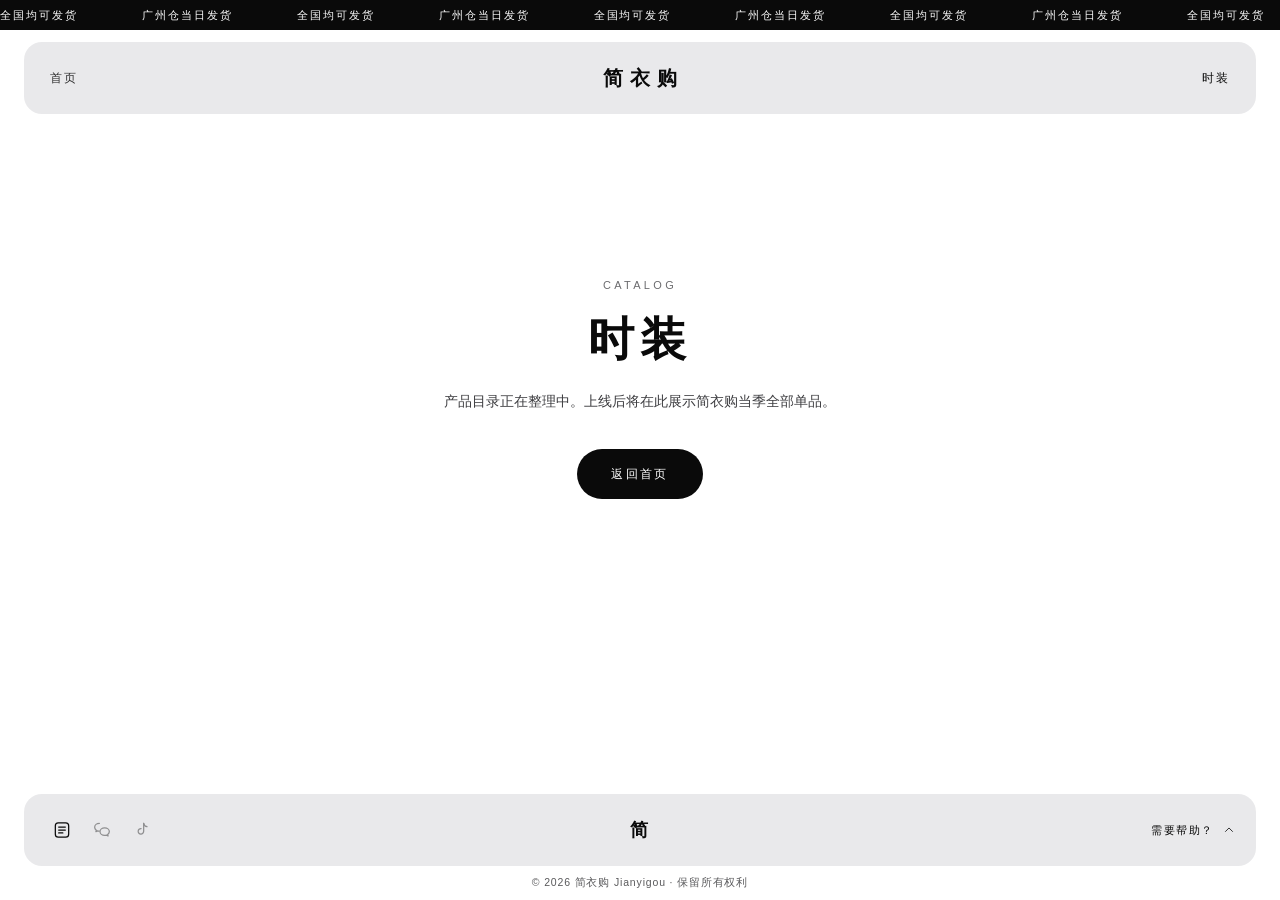
==== catalog.html @ 8a47015b "Add files via upload" ====
﻿<!DOCTYPE html>
<html lang="zh-CN">
  <head>
    <meta charset="utf-8" />
    <meta name="viewport" content="width=device-width, initial-scale=1" />
    <title>时装｜简衣购 Jianyigou</title>
    <meta name="description" content="简衣购时装产品目录。" />
    <meta name="theme-color" content="#0a0a0a" />
    <link rel="icon" href="favicon.svg" type="image/svg+xml" />
    <link rel="stylesheet" href="assets/site.css?v=2" />
  </head>

  <body>
    <a class="skip" href="#main">跳到主要内容</a>

    <div class="ticker" aria-label="站点公告">
      <div class="ticker__track">
        <div class="ticker__group">
          <span>全国均可发货</span>
          <span>广州仓当日发货</span>
          <span>全国均可发货</span>
          <span>广州仓当日发货</span>
          <span>全国均可发货</span>
          <span>广州仓当日发货</span>
        </div>
        <div class="ticker__group" aria-hidden="true">
          <span>全国均可发货</span>
          <span>广州仓当日发货</span>
          <span>全国均可发货</span>
          <span>广州仓当日发货</span>
          <span>全国均可发货</span>
          <span>广州仓当日发货</span>
        </div>
      </div>
    </div>

    <header class="site-header">
      <nav class="nav nav--left" aria-label="主导航">
        <a href="index.html">首页</a>
      </nav>

      <a class="brand" href="index.html" aria-label="简衣购 首页">简衣购</a>

      <nav class="nav nav--right" aria-label="产品导航">
        <a href="catalog.html" aria-current="page">时装</a>
      </nav>
    </header>

    <main id="main" class="page">
      <div>
        <p class="page__eyebrow">CATALOG</p>
        <h1 class="page__title">时装</h1>
        <p class="page__text">
          产品目录正在整理中。上线后将在此展示简衣购当季全部单品。
        </p>
        <a class="page__back" href="index.html">返回首页</a>
      </div>
    </main>

    <footer class="site-footer">
      <div class="footer__bar">
        <div class="socials">
          <a
            class="social"
            href="https://www.xiaohongshu.com/user/profile/5fe19eaa00000000010099af?xsec_token=ABdmPqna0uQbcp-EY29szAEwPRD31u1XGaWKKejBbGXHE%3D&amp;xsec_source=pc_search"
            target="_blank"
            rel="noopener noreferrer"
            aria-label="简衣购 小红书主页"
            title="小红书"
          >
            <svg viewBox="0 0 24 24" fill="none" stroke="currentColor" stroke-width="1.5" stroke-linecap="round" stroke-linejoin="round" aria-hidden="true">
              <rect x="4" y="3.5" width="16" height="17" rx="3.5" />
              <path d="M8 8.5h8M8 12h8M8 15.5h5" />
            </svg>
          </a>

          <span class="social social--off" role="img" aria-label="微信：即将开通" title="微信：即将开通">
            <svg viewBox="0 0 24 24" fill="none" stroke="currentColor" stroke-width="1.5" stroke-linecap="round" stroke-linejoin="round" aria-hidden="true">
              <path d="M8.8 4.2C5.7 4.2 3.2 6.2 3.2 8.7c0 1.4.8 2.7 2 3.5l-.5 1.8 2-1c.6.2 1.3.3 2 .3" />
              <path d="M15.2 9.4c3.1 0 5.6 2 5.6 4.5 0 1.4-.8 2.7-2 3.5l.5 1.8-2-1c-.6.2-1.3.3-2.1.3-3.1 0-5.6-2-5.6-4.6s2.5-4.5 5.6-4.5z" />
            </svg>
          </span>

          <span class="social social--off" role="img" aria-label="抖音：即将开通" title="抖音：即将开通">
            <svg viewBox="0 0 24 24" fill="none" stroke="currentColor" stroke-width="1.5" stroke-linecap="round" stroke-linejoin="round" aria-hidden="true">
              <path d="M14 4v9.6a3.3 3.3 0 1 1-3.1-3.3" />
              <path d="M14 4c.4 2.2 1.9 3.7 4 4" />
            </svg>
          </span>
        </div>

        <a class="monogram" href="index.html" aria-label="简衣购 首页">简</a>

        <details class="help">
          <summary>
            需要帮助？
            <svg class="help__chevron" viewBox="0 0 24 24" fill="none" stroke="currentColor" stroke-width="1.4" stroke-linecap="round" stroke-linejoin="round" aria-hidden="true">
              <path d="M6 14.5 12 8.5l6 6" />
            </svg>
          </summary>
          <div class="help__panel">
            <a
              class="help__row"
              href="https://www.xiaohongshu.com/user/profile/5fe19eaa00000000010099af?xsec_token=ABdmPqna0uQbcp-EY29szAEwPRD31u1XGaWKKejBbGXHE%3D&amp;xsec_source=pc_search"
              target="_blank"
              rel="noopener noreferrer"
            >
              小红书
              <em>查看主页</em>
            </a>
            <div class="help__row">微信 <em>即将开通</em></div>
            <div class="help__row">抖音 <em>即将开通</em></div>
            <div class="help__row">发货 <em>广州仓当日发货</em></div>
          </div>
        </details>
      </div>
    </footer>

    <p class="copyright">© 2026 简衣购 Jianyigou · 保留所有权利</p>
      <script src="assets/site.js" defer></script>
    <script src="assets/cursor.js" defer></script>
  </body>
</html>
---- assets/site.css ----
/* ============================================================
   简衣购 Jianyigou — 站点样式
   结构参考：shopavenor.com（公告跑马灯 / 悬浮胶囊导航 /
   满屏 Hero / 悬浮胶囊页脚）
   ============================================================ */

:root {
  --ink: #0a0a0a;
  --paper: #ffffff;
  --pill: #e9e9eb;
  --muted: #6b6b6e;

  --bar-h: 30px;
  --header-top: 42px;
  --header-h: 72px;
  --footer-h: 72px;
  --gutter: 24px;
  --radius: 18px;

  --font: "Helvetica Neue", Helvetica, Arial, "PingFang SC",
    "HarmonyOS Sans SC", "Microsoft YaHei", "Hiragino Sans GB", sans-serif;
}

* {
  box-sizing: border-box;
}

html,
body {
  margin: 0;
  padding: 0;
}

body {
  background: var(--paper);
  color: var(--ink);
  font-family: var(--font);
  -webkit-font-smoothing: antialiased;
  text-rendering: optimizeLegibility;
}

a {
  color: inherit;
}

img {
  max-width: 100%;
}

.sr-only {
  position: absolute;
  width: 1px;
  height: 1px;
  margin: -1px;
  padding: 0;
  overflow: hidden;
  clip: rect(0 0 0 0);
  white-space: nowrap;
  border: 0;
}

.skip {
  position: fixed;
  top: 8px;
  left: 8px;
  z-index: 200;
  padding: 10px 16px;
  border-radius: 999px;
  background: var(--ink);
  color: #fff;
  font-size: 12px;
  text-decoration: none;
  transform: translateY(-200%);
  transition: transform 0.2s ease;
}

.skip:focus-visible {
  transform: translateY(0);
}

:focus-visible {
  outline: 2px solid #0a0a0a;
  outline-offset: 3px;
}

/* ---------- 1. 公告跑马灯 ---------- */

.ticker {
  position: fixed;
  inset: 0 0 auto 0;
  height: var(--bar-h);
  z-index: 60;
  display: flex;
  align-items: center;
  overflow: hidden;
  background: var(--ink);
  color: #fff;
}

.ticker__track {
  display: flex;
  flex: 0 0 auto;
  white-space: nowrap;
  animation: ticker-scroll 38s linear infinite;
  will-change: transform;
}

.ticker:hover .ticker__track {
  animation-play-state: paused;
}

.ticker__group {
  display: flex;
  align-items: center;
  gap: 64px;
  padding-right: 64px;
}

.ticker__group span {
  font-size: 11px;
  line-height: 1;
  letter-spacing: 0.18em;
}

.ticker__group span + span::before {
  content: "";
}

@keyframes ticker-scroll {
  from {
    transform: translateX(0);
  }
  to {
    transform: translateX(-50%);
  }
}

/* ---------- 2. 悬浮胶囊导航 ---------- */

.site-header {
  position: fixed;
  top: var(--header-top);
  left: var(--gutter);
  right: var(--gutter);
  height: var(--header-h);
  z-index: 50;
  display: grid;
  grid-template-columns: 1fr auto 1fr;
  align-items: center;
  padding: 0 26px;
  background: var(--pill);
  border-radius: var(--radius);
}

.nav {
  display: flex;
  align-items: center;
  gap: 28px;
}

.nav a {
  padding: 6px 0;
  font-size: 12px;
  line-height: 1;
  letter-spacing: 0.16em;
  text-decoration: none;
  color: var(--ink);
  opacity: 0.82;
  transition: opacity 0.2s ease;
}

.nav a:hover,
.nav a[aria-current="page"] {
  opacity: 1;
}

.nav--right {
  justify-content: flex-end;
}

.brand {
  justify-self: center;
  padding-left: 0.34em;
  font-size: 20px;
  font-weight: 700;
  letter-spacing: 0.34em;
  text-decoration: none;
  color: var(--ink);
  white-space: nowrap;
}

/* ---------- 3. 满屏 Hero ---------- */

.hero {
  position: relative;
  margin-top: calc(var(--bar-h) + 12px + var(--header-h));
  height: calc(100dvh - var(--bar-h) - 12px - var(--header-h));
  min-height: 520px;
  overflow: hidden;
  background: #2a2320;
}

.hero__media,
.hero__media img {
  display: block;
  width: 100%;
  height: 100%;
}

.hero__media img {
  object-fit: cover;
  object-position: 50% 100%;
}

.hero__inner {
  position: absolute;
  inset: 0;
  display: grid;
  place-items: center;
  padding-bottom: calc(var(--footer-h) + 52px);
}

.hero__cta {
  display: inline-flex;
  align-items: center;
  justify-content: center;
  height: 62px;
  padding: 0 46px;
  border-radius: 999px;
  background: #fff;
  color: var(--ink);
  font-size: 13px;
  font-weight: 600;
  letter-spacing: 0.2em;
  text-decoration: none;
  box-shadow: 0 12px 34px rgba(0, 0, 0, 0.14);
  transition: background 0.28s ease, color 0.28s ease, transform 0.28s ease;
}

.hero__cta:hover {
  background: var(--ink);
  color: #fff;
  transform: translateY(-2px);
}

/* ---------- 4. 悬浮胶囊页脚 ---------- */

.site-footer {
  position: fixed;
  left: var(--gutter);
  right: var(--gutter);
  bottom: 34px;
  z-index: 45;
}

.footer__bar {
  position: relative;
  display: grid;
  grid-template-columns: 1fr auto 1fr;
  align-items: center;
  height: var(--footer-h);
  padding: 0 20px;
  background: var(--pill);
  border-radius: var(--radius);
}

.socials {
  display: flex;
  align-items: center;
  gap: 4px;
}

.social {
  display: grid;
  place-items: center;
  width: 36px;
  height: 36px;
  border: 0;
  border-radius: 50%;
  background: none;
  color: var(--ink);
  text-decoration: none;
  cursor: pointer;
  transition: background 0.2s ease, opacity 0.2s ease;
}

.social svg {
  width: 20px;
  height: 20px;
}

.social:hover {
  background: rgba(10, 10, 10, 0.08);
}

.social--off {
  opacity: 0.4;
  cursor: default;
}

.social--off:hover {
  background: none;
}

.monogram {
  justify-self: center;
  font-size: 18px;
  font-weight: 700;
  line-height: 1;
  letter-spacing: 0.06em;
  text-decoration: none;
  color: var(--ink);
}

.help {
  justify-self: end;
  position: relative;
}

.help > summary {
  display: flex;
  align-items: center;
  gap: 8px;
  padding: 8px 0 8px 10px;
  font-size: 11px;
  letter-spacing: 0.14em;
  list-style: none;
  cursor: pointer;
}

.help > summary::-webkit-details-marker {
  display: none;
}

.help__chevron {
  width: 14px;
  height: 14px;
  transition: transform 0.25s ease;
}

.help[open] .help__chevron {
  transform: rotate(180deg);
}

.help__panel {
  position: absolute;
  right: 0;
  bottom: calc(100% + 14px);
  width: 252px;
  padding: 8px;
  background: #fff;
  border-radius: 14px;
  box-shadow: 0 20px 44px rgba(0, 0, 0, 0.16);
}

.help__row {
  display: flex;
  align-items: center;
  justify-content: space-between;
  gap: 12px;
  padding: 11px 12px;
  border-radius: 10px;
  font-size: 12px;
  letter-spacing: 0.04em;
  text-decoration: none;
  color: var(--ink);
}

a.help__row:hover {
  background: #f4f4f5;
}

.help__row em {
  font-style: normal;
  font-size: 11px;
  letter-spacing: 0.06em;
  color: var(--muted);
}

.copyright {
  position: fixed;
  left: 0;
  right: 0;
  bottom: 10px;
  z-index: 44;
  margin: 0;
  text-align: center;
  font-size: 10.5px;
  letter-spacing: 0.08em;
  color: #5a5a5c;
}

/* 版权行压在照片上时转为浅色，保证可读 */
.hero-page .copyright {
  color: rgba(255, 255, 255, 0.9);
  text-shadow: 0 1px 8px rgba(0, 0, 0, 0.5);
}

/* ---------- 目录页（占位） ---------- */

.page {
  margin-top: calc(var(--bar-h) + 12px + var(--header-h));
  min-height: calc(100dvh - var(--bar-h) - 12px - var(--header-h) - 120px);
  display: grid;
  place-items: center;
  padding: 64px 24px 180px;
  text-align: center;
}

.page__eyebrow {
  margin: 0 0 18px;
  font-size: 11px;
  letter-spacing: 0.3em;
  color: var(--muted);
}

.page__title {
  margin: 0 0 16px;
  font-size: clamp(28px, 5vw, 46px);
  font-weight: 700;
  letter-spacing: 0.12em;
}

.page__text {
  margin: 0 auto 34px;
  max-width: 34em;
  font-size: 14px;
  line-height: 2;
  color: #3d3d40;
}

.page__back {
  display: inline-flex;
  align-items: center;
  height: 50px;
  padding: 0 34px;
  border-radius: 999px;
  background: var(--ink);
  color: #fff;
  font-size: 12px;
  letter-spacing: 0.2em;
  text-decoration: none;
  transition: opacity 0.25s ease;
}

.page__back:hover {
  opacity: 0.82;
}

/* ---------- 响应式 ---------- */

@media (max-width: 860px) {
  :root {
    --bar-h: 26px;
    --header-top: 34px;
    --header-h: 58px;
    --footer-h: 58px;
    --gutter: 12px;
    --radius: 14px;
  }

  .ticker__group {
    gap: 44px;
    padding-right: 44px;
  }

  .ticker__group span {
    font-size: 10px;
    letter-spacing: 0.14em;
  }

  .site-header {
    padding: 0 16px;
  }

  .nav {
    gap: 16px;
  }

  .nav a {
    font-size: 11px;
    letter-spacing: 0.1em;
  }

  .brand {
    font-size: 17px;
    letter-spacing: 0.26em;
    padding-left: 0.26em;
  }

  .hero {
    margin-top: calc(var(--bar-h) + 8px + var(--header-h));
    height: calc(100dvh - var(--bar-h) - 8px - var(--header-h));
    min-height: 480px;
  }

  .hero__media img {
    object-position: 60% 50%;
  }

  /* 移动端：按钮下移，避免压住人物面部 */
  .hero__inner {
    align-items: end;
    padding-bottom: calc(var(--footer-h) + 44px);
  }

  .hero__cta {
    height: 52px;
    padding: 0 32px;
    font-size: 12px;
    letter-spacing: 0.16em;
  }

  .site-footer {
    bottom: 26px;
  }

  .footer__bar {
    padding: 0 10px;
  }

  .social {
    width: 32px;
    height: 32px;
  }

  .social svg {
    width: 18px;
    height: 18px;
  }

  .monogram {
    font-size: 16px;
  }

  .help > summary {
    gap: 5px;
    font-size: 10px;
    letter-spacing: 0.08em;
  }

  .help__panel {
    width: 226px;
  }

  .copyright {
    bottom: 7px;
    font-size: 9.5px;
  }

  .page {
    padding-bottom: 150px;
  }
}

@media (max-width: 380px) {
  .nav--left {
    gap: 0;
  }

  .nav a {
    font-size: 10px;
  }
}

@media (prefers-reduced-motion: reduce) {
  .ticker__track {
    animation: none;
  }

  .hero__cta,
  .help__chevron {
    transition: none;
  }
}
/* ---------- 自定义鼠标：箭头 + 惯性残影 ---------- */

.cursor-node {
  position: fixed;
  top: 0;
  left: 0;
  z-index: 999999;
  pointer-events: none;
  opacity: 0;
  will-change: transform;
  contain: layout style;
}

.cursor-node.is-trail {
  z-index: 999998;
}

.cursor-node svg {
  display: block;
  width: 100%;
  height: 100%;
  overflow: visible;
}

/* JS 成功启用后才隐藏系统指针 */
html.js-cursor,
html.js-cursor body,
html.js-cursor a,
html.js-cursor button,
html.js-cursor summary,
html.js-cursor span {
  cursor: none;
}

html.js-cursor input,
html.js-cursor textarea,
html.js-cursor select {
  cursor: auto;
}

@media (hover: none), (pointer: coarse) {
  .cursor-node {
    display: none !important;
  }
}

@media (prefers-reduced-motion: reduce) {
  .cursor-node {
    display: none !important;
  }

  html.js-cursor,
  html.js-cursor body,
  html.js-cursor a,
  html.js-cursor button,
  html.js-cursor summary,
  html.js-cursor span {
    cursor: auto;
  }
}
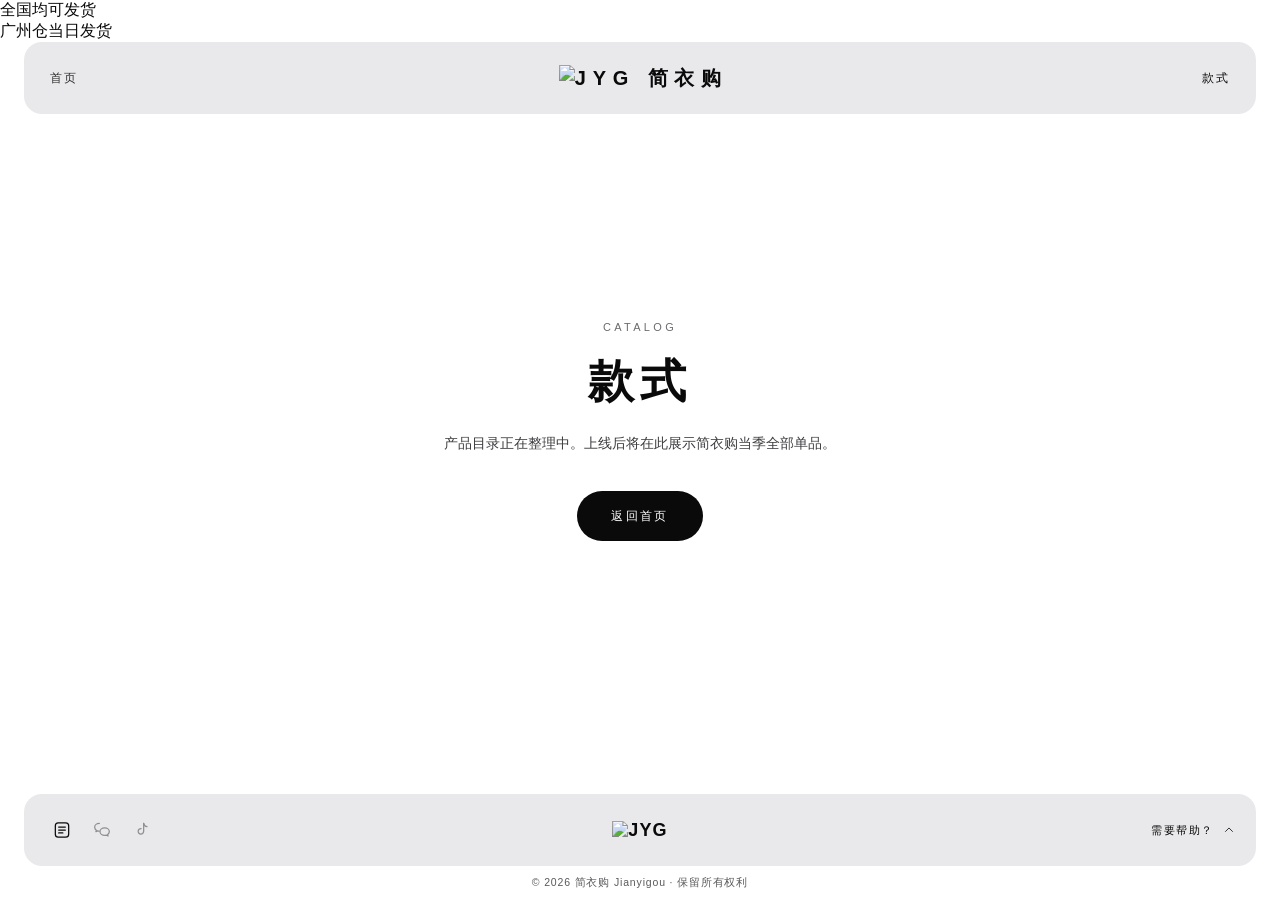
==== commit b2003abc: "Add files via upload" ====
--- a/catalog.html
+++ b/catalog.html
@@ -3,53 +3,39 @@
   <head>
     <meta charset="utf-8" />
     <meta name="viewport" content="width=device-width, initial-scale=1" />
-    <title>时装｜简衣购 Jianyigou</title>
+    <title>款式｜简衣购 Jianyigou</title>
     <meta name="description" content="简衣购时装产品目录。" />
     <meta name="theme-color" content="#0a0a0a" />
-    <link rel="icon" href="favicon.svg" type="image/svg+xml" />
-    <link rel="stylesheet" href="assets/site.css?v=2" />
+    <link rel="icon" href="assets/favicon.png" type="image/png" />
+    <link rel="apple-touch-icon" href="assets/favicon.png" />
+    <link rel="stylesheet" href="assets/site.css?v=3" />
   </head>
 
   <body>
     <a class="skip" href="#main">跳到主要内容</a>
 
-    <div class="ticker" aria-label="站点公告">
-      <div class="ticker__track">
-        <div class="ticker__group">
-          <span>全国均可发货</span>
-          <span>广州仓当日发货</span>
-          <span>全国均可发货</span>
-          <span>广州仓当日发货</span>
-          <span>全国均可发货</span>
-          <span>广州仓当日发货</span>
-        </div>
-        <div class="ticker__group" aria-hidden="true">
-          <span>全国均可发货</span>
-          <span>广州仓当日发货</span>
-          <span>全国均可发货</span>
-          <span>广州仓当日发货</span>
-          <span>全国均可发货</span>
-          <span>广州仓当日发货</span>
-        </div>
-      </div>
+        <!-- 1. 顶部双格公告 -->
+    <div class="notice" role="note" aria-label="站点公告">
+      <div class="notice__cell"><span>全国均可发货</span></div>
+      <div class="notice__cell"><span>广州仓当日发货</span></div>
     </div>
 
-    <header class="site-header">
+<header class="site-header">
       <nav class="nav nav--left" aria-label="主导航">
         <a href="index.html">首页</a>
       </nav>
 
-      <a class="brand" href="index.html" aria-label="简衣购 首页">简衣购</a>
+      <a class="brand" href="index.html" aria-label="简衣购 首页"><img src="assets/logo-header.png" alt="JYG 简衣购" width="305" height="84" decoding="async" /></a>
 
       <nav class="nav nav--right" aria-label="产品导航">
-        <a href="catalog.html" aria-current="page">时装</a>
+        <a href="catalog.html" aria-current="page">款式</a>
       </nav>
     </header>
 
     <main id="main" class="page">
       <div>
         <p class="page__eyebrow">CATALOG</p>
-        <h1 class="page__title">时装</h1>
+        <h1 class="page__title">款式</h1>
         <p class="page__text">
           产品目录正在整理中。上线后将在此展示简衣购当季全部单品。
         </p>
@@ -89,7 +75,7 @@
           </span>
         </div>
 
-        <a class="monogram" href="index.html" aria-label="简衣购 首页">简</a>
+        <a class="monogram" href="index.html" aria-label="简衣购 首页"><img src="assets/logo-jyg.png" alt="JYG" width="117" height="60" decoding="async" /></a>
 
         <details class="help">
           <summary>
@@ -117,10 +103,11 @@
     </footer>
 
     <p class="copyright">© 2026 简衣购 Jianyigou · 保留所有权利</p>
-      <script src="assets/site.js" defer></script>
+      <script src="assets/site.js" defer></script>
     <script src="assets/cursor.js" defer></script>
   </body>
 </html>
 
 
 
+
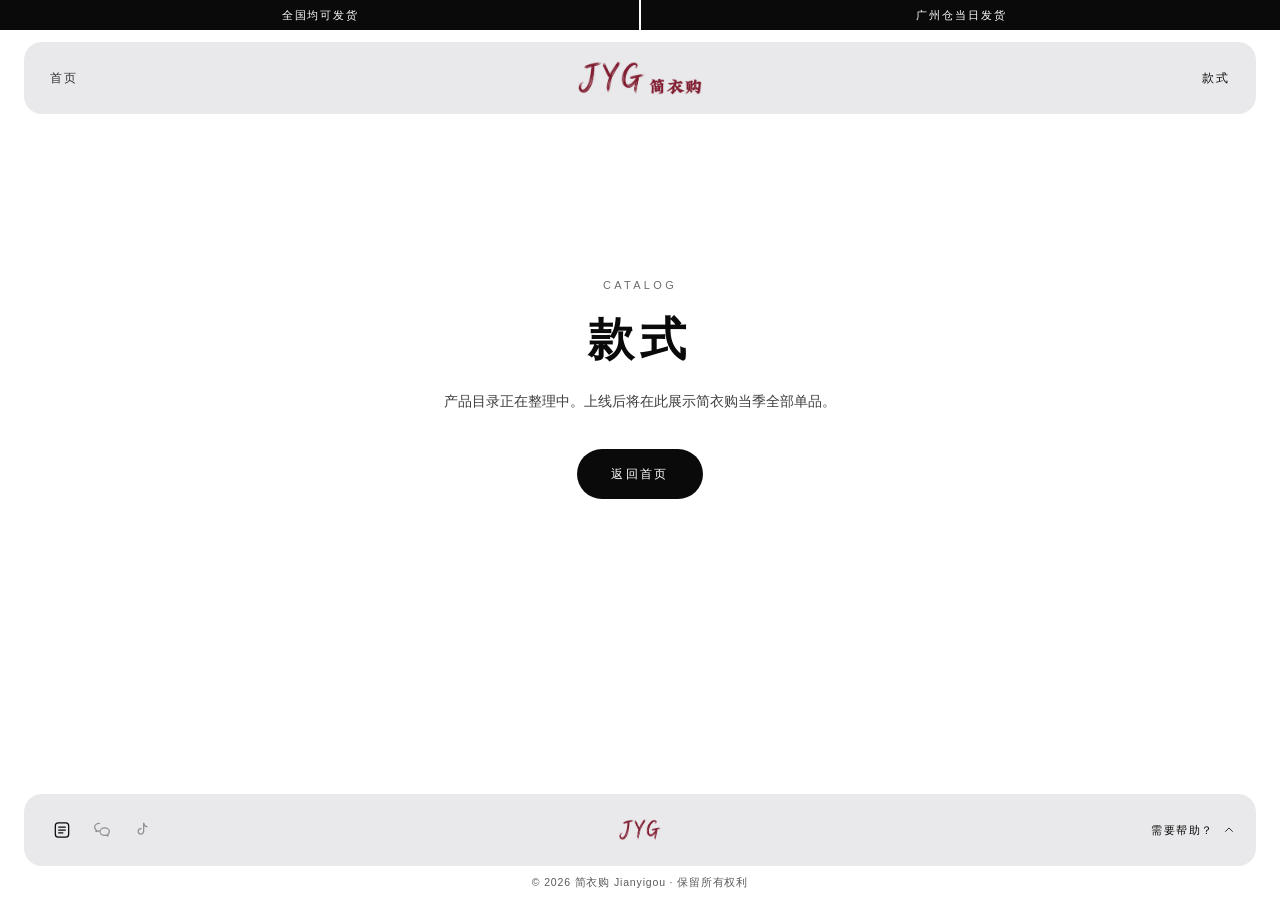
==== commit 019d7ea5: "Add files via upload" ====
--- a/catalog.html
+++ b/catalog.html
@@ -8,7 +8,7 @@
     <meta name="theme-color" content="#0a0a0a" />
     <link rel="icon" href="assets/favicon.png" type="image/png" />
     <link rel="apple-touch-icon" href="assets/favicon.png" />
-    <link rel="stylesheet" href="assets/site.css?v=3" />
+    <link rel="stylesheet" href="assets/site.css?v=4" />
   </head>
 
   <body>
--- a/assets/site.css
+++ b/assets/site.css
@@ -1,635 +1,604 @@
-/* ============================================================
-   简衣购 Jianyigou — 站点样式
-   结构参考：shopavenor.com（公告跑马灯 / 悬浮胶囊导航 /
-   满屏 Hero / 悬浮胶囊页脚）
-   ============================================================ */
-
-:root {
-  --ink: #0a0a0a;
-  --paper: #ffffff;
-  --pill: #e9e9eb;
-  --muted: #6b6b6e;
-
-  --bar-h: 30px;
-  --header-top: 42px;
-  --header-h: 72px;
-  --footer-h: 72px;
-  --gutter: 24px;
-  --radius: 18px;
-
-  --font: "Helvetica Neue", Helvetica, Arial, "PingFang SC",
-    "HarmonyOS Sans SC", "Microsoft YaHei", "Hiragino Sans GB", sans-serif;
-}
-
-* {
-  box-sizing: border-box;
-}
-
-html,
-body {
-  margin: 0;
-  padding: 0;
-}
-
-body {
-  background: var(--paper);
-  color: var(--ink);
-  font-family: var(--font);
-  -webkit-font-smoothing: antialiased;
-  text-rendering: optimizeLegibility;
-}
-
-a {
-  color: inherit;
-}
-
-img {
-  max-width: 100%;
-}
-
-.sr-only {
-  position: absolute;
-  width: 1px;
-  height: 1px;
-  margin: -1px;
-  padding: 0;
-  overflow: hidden;
-  clip: rect(0 0 0 0);
-  white-space: nowrap;
-  border: 0;
-}
-
-.skip {
-  position: fixed;
-  top: 8px;
-  left: 8px;
-  z-index: 200;
-  padding: 10px 16px;
-  border-radius: 999px;
-  background: var(--ink);
-  color: #fff;
-  font-size: 12px;
-  text-decoration: none;
-  transform: translateY(-200%);
-  transition: transform 0.2s ease;
-}
-
-.skip:focus-visible {
-  transform: translateY(0);
-}
-
-:focus-visible {
-  outline: 2px solid #0a0a0a;
-  outline-offset: 3px;
-}
-
-/* ---------- 1. 公告跑马灯 ---------- */
-
-.ticker {
-  position: fixed;
-  inset: 0 0 auto 0;
-  height: var(--bar-h);
-  z-index: 60;
-  display: flex;
-  align-items: center;
-  overflow: hidden;
-  background: var(--ink);
-  color: #fff;
-}
-
-.ticker__track {
-  display: flex;
-  flex: 0 0 auto;
-  white-space: nowrap;
-  animation: ticker-scroll 38s linear infinite;
-  will-change: transform;
-}
-
-.ticker:hover .ticker__track {
-  animation-play-state: paused;
-}
-
-.ticker__group {
-  display: flex;
-  align-items: center;
-  gap: 64px;
-  padding-right: 64px;
-}
-
-.ticker__group span {
-  font-size: 11px;
-  line-height: 1;
-  letter-spacing: 0.18em;
-}
-
-.ticker__group span + span::before {
-  content: "";
-}
-
-@keyframes ticker-scroll {
-  from {
-    transform: translateX(0);
-  }
-  to {
-    transform: translateX(-50%);
-  }
-}
-
-/* ---------- 2. 悬浮胶囊导航 ---------- */
-
-.site-header {
-  position: fixed;
-  top: var(--header-top);
-  left: var(--gutter);
-  right: var(--gutter);
-  height: var(--header-h);
-  z-index: 50;
-  display: grid;
-  grid-template-columns: 1fr auto 1fr;
-  align-items: center;
-  padding: 0 26px;
-  background: var(--pill);
-  border-radius: var(--radius);
-}
-
-.nav {
-  display: flex;
-  align-items: center;
-  gap: 28px;
-}
-
-.nav a {
-  padding: 6px 0;
-  font-size: 12px;
-  line-height: 1;
-  letter-spacing: 0.16em;
-  text-decoration: none;
-  color: var(--ink);
-  opacity: 0.82;
-  transition: opacity 0.2s ease;
-}
-
-.nav a:hover,
-.nav a[aria-current="page"] {
-  opacity: 1;
-}
-
-.nav--right {
-  justify-content: flex-end;
-}
-
-.brand {
-  justify-self: center;
-  padding-left: 0.34em;
-  font-size: 20px;
-  font-weight: 700;
-  letter-spacing: 0.34em;
-  text-decoration: none;
-  color: var(--ink);
-  white-space: nowrap;
-}
-
-/* ---------- 3. 满屏 Hero ---------- */
-
-.hero {
-  position: relative;
-  margin-top: calc(var(--bar-h) + 12px + var(--header-h));
-  height: calc(100dvh - var(--bar-h) - 12px - var(--header-h));
-  min-height: 520px;
-  overflow: hidden;
-  background: #2a2320;
-}
-
-.hero__media,
-.hero__media img {
-  display: block;
-  width: 100%;
-  height: 100%;
-}
-
-.hero__media img {
-  object-fit: cover;
-  object-position: 50% 100%;
-}
-
-.hero__inner {
-  position: absolute;
-  inset: 0;
-  display: grid;
-  place-items: center;
-  padding-bottom: calc(var(--footer-h) + 52px);
-}
-
-.hero__cta {
-  display: inline-flex;
-  align-items: center;
-  justify-content: center;
-  height: 62px;
-  padding: 0 46px;
-  border-radius: 999px;
-  background: #fff;
-  color: var(--ink);
-  font-size: 13px;
-  font-weight: 600;
-  letter-spacing: 0.2em;
-  text-decoration: none;
-  box-shadow: 0 12px 34px rgba(0, 0, 0, 0.14);
-  transition: background 0.28s ease, color 0.28s ease, transform 0.28s ease;
-}
-
-.hero__cta:hover {
-  background: var(--ink);
-  color: #fff;
-  transform: translateY(-2px);
-}
-
-/* ---------- 4. 悬浮胶囊页脚 ---------- */
-
-.site-footer {
-  position: fixed;
-  left: var(--gutter);
-  right: var(--gutter);
-  bottom: 34px;
-  z-index: 45;
-}
-
-.footer__bar {
-  position: relative;
-  display: grid;
-  grid-template-columns: 1fr auto 1fr;
-  align-items: center;
-  height: var(--footer-h);
-  padding: 0 20px;
-  background: var(--pill);
-  border-radius: var(--radius);
-}
-
-.socials {
-  display: flex;
-  align-items: center;
-  gap: 4px;
-}
-
-.social {
-  display: grid;
-  place-items: center;
-  width: 36px;
-  height: 36px;
-  border: 0;
-  border-radius: 50%;
-  background: none;
-  color: var(--ink);
-  text-decoration: none;
-  cursor: pointer;
-  transition: background 0.2s ease, opacity 0.2s ease;
-}
-
-.social svg {
-  width: 20px;
-  height: 20px;
-}
-
-.social:hover {
-  background: rgba(10, 10, 10, 0.08);
-}
-
-.social--off {
-  opacity: 0.4;
-  cursor: default;
-}
-
-.social--off:hover {
-  background: none;
-}
-
-.monogram {
-  justify-self: center;
-  font-size: 18px;
-  font-weight: 700;
-  line-height: 1;
-  letter-spacing: 0.06em;
-  text-decoration: none;
-  color: var(--ink);
-}
-
-.help {
-  justify-self: end;
-  position: relative;
-}
-
-.help > summary {
-  display: flex;
-  align-items: center;
-  gap: 8px;
-  padding: 8px 0 8px 10px;
-  font-size: 11px;
-  letter-spacing: 0.14em;
-  list-style: none;
-  cursor: pointer;
-}
-
-.help > summary::-webkit-details-marker {
-  display: none;
-}
-
-.help__chevron {
-  width: 14px;
-  height: 14px;
-  transition: transform 0.25s ease;
-}
-
-.help[open] .help__chevron {
-  transform: rotate(180deg);
-}
-
-.help__panel {
-  position: absolute;
-  right: 0;
-  bottom: calc(100% + 14px);
-  width: 252px;
-  padding: 8px;
-  background: #fff;
-  border-radius: 14px;
-  box-shadow: 0 20px 44px rgba(0, 0, 0, 0.16);
-}
-
-.help__row {
-  display: flex;
-  align-items: center;
-  justify-content: space-between;
-  gap: 12px;
-  padding: 11px 12px;
-  border-radius: 10px;
-  font-size: 12px;
-  letter-spacing: 0.04em;
-  text-decoration: none;
-  color: var(--ink);
-}
-
-a.help__row:hover {
-  background: #f4f4f5;
-}
-
-.help__row em {
-  font-style: normal;
-  font-size: 11px;
-  letter-spacing: 0.06em;
-  color: var(--muted);
-}
-
-.copyright {
-  position: fixed;
-  left: 0;
-  right: 0;
-  bottom: 10px;
-  z-index: 44;
-  margin: 0;
-  text-align: center;
-  font-size: 10.5px;
-  letter-spacing: 0.08em;
-  color: #5a5a5c;
-}
-
-/* 版权行压在照片上时转为浅色，保证可读 */
-.hero-page .copyright {
-  color: rgba(255, 255, 255, 0.9);
-  text-shadow: 0 1px 8px rgba(0, 0, 0, 0.5);
-}
-
-/* ---------- 目录页（占位） ---------- */
-
-.page {
-  margin-top: calc(var(--bar-h) + 12px + var(--header-h));
-  min-height: calc(100dvh - var(--bar-h) - 12px - var(--header-h) - 120px);
-  display: grid;
-  place-items: center;
-  padding: 64px 24px 180px;
-  text-align: center;
-}
-
-.page__eyebrow {
-  margin: 0 0 18px;
-  font-size: 11px;
-  letter-spacing: 0.3em;
-  color: var(--muted);
-}
-
-.page__title {
-  margin: 0 0 16px;
-  font-size: clamp(28px, 5vw, 46px);
-  font-weight: 700;
-  letter-spacing: 0.12em;
-}
-
-.page__text {
-  margin: 0 auto 34px;
-  max-width: 34em;
-  font-size: 14px;
-  line-height: 2;
-  color: #3d3d40;
-}
-
-.page__back {
-  display: inline-flex;
-  align-items: center;
-  height: 50px;
-  padding: 0 34px;
-  border-radius: 999px;
-  background: var(--ink);
-  color: #fff;
-  font-size: 12px;
-  letter-spacing: 0.2em;
-  text-decoration: none;
-  transition: opacity 0.25s ease;
-}
-
-.page__back:hover {
-  opacity: 0.82;
-}
-
-/* ---------- 响应式 ---------- */
-
-@media (max-width: 860px) {
-  :root {
-    --bar-h: 26px;
-    --header-top: 34px;
-    --header-h: 58px;
-    --footer-h: 58px;
-    --gutter: 12px;
-    --radius: 14px;
-  }
-
-  .ticker__group {
-    gap: 44px;
-    padding-right: 44px;
-  }
-
-  .ticker__group span {
-    font-size: 10px;
-    letter-spacing: 0.14em;
-  }
-
-  .site-header {
-    padding: 0 16px;
-  }
-
-  .nav {
-    gap: 16px;
-  }
-
-  .nav a {
-    font-size: 11px;
-    letter-spacing: 0.1em;
-  }
-
-  .brand {
-    font-size: 17px;
-    letter-spacing: 0.26em;
-    padding-left: 0.26em;
-  }
-
-  .hero {
-    margin-top: calc(var(--bar-h) + 8px + var(--header-h));
-    height: calc(100dvh - var(--bar-h) - 8px - var(--header-h));
-    min-height: 480px;
-  }
-
-  .hero__media img {
-    object-position: 60% 50%;
-  }
-
-  /* 移动端：按钮下移，避免压住人物面部 */
-  .hero__inner {
-    align-items: end;
-    padding-bottom: calc(var(--footer-h) + 44px);
-  }
-
-  .hero__cta {
-    height: 52px;
-    padding: 0 32px;
-    font-size: 12px;
-    letter-spacing: 0.16em;
-  }
-
-  .site-footer {
-    bottom: 26px;
-  }
-
-  .footer__bar {
-    padding: 0 10px;
-  }
-
-  .social {
-    width: 32px;
-    height: 32px;
-  }
-
-  .social svg {
-    width: 18px;
-    height: 18px;
-  }
-
-  .monogram {
-    font-size: 16px;
-  }
-
-  .help > summary {
-    gap: 5px;
-    font-size: 10px;
-    letter-spacing: 0.08em;
-  }
-
-  .help__panel {
-    width: 226px;
-  }
-
-  .copyright {
-    bottom: 7px;
-    font-size: 9.5px;
-  }
-
-  .page {
-    padding-bottom: 150px;
-  }
-}
-
-@media (max-width: 380px) {
-  .nav--left {
-    gap: 0;
-  }
-
-  .nav a {
-    font-size: 10px;
-  }
-}
-
-@media (prefers-reduced-motion: reduce) {
-  .ticker__track {
-    animation: none;
-  }
-
-  .hero__cta,
-  .help__chevron {
-    transition: none;
-  }
-}
-/* ---------- 自定义鼠标：箭头 + 惯性残影 ---------- */
-
-.cursor-node {
-  position: fixed;
-  top: 0;
-  left: 0;
-  z-index: 999999;
-  pointer-events: none;
-  opacity: 0;
-  will-change: transform;
-  contain: layout style;
-}
-
-.cursor-node.is-trail {
-  z-index: 999998;
-}
-
-.cursor-node svg {
-  display: block;
-  width: 100%;
-  height: 100%;
-  overflow: visible;
-}
-
-/* JS 成功启用后才隐藏系统指针 */
-html.js-cursor,
-html.js-cursor body,
-html.js-cursor a,
-html.js-cursor button,
-html.js-cursor summary,
-html.js-cursor span {
-  cursor: none;
-}
-
-html.js-cursor input,
-html.js-cursor textarea,
-html.js-cursor select {
-  cursor: auto;
-}
-
-@media (hover: none), (pointer: coarse) {
-  .cursor-node {
-    display: none !important;
-  }
-}
-
-@media (prefers-reduced-motion: reduce) {
-  .cursor-node {
-    display: none !important;
-  }
-
-  html.js-cursor,
-  html.js-cursor body,
-  html.js-cursor a,
-  html.js-cursor button,
-  html.js-cursor summary,
-  html.js-cursor span {
-    cursor: auto;
-  }
-}
+/* ============================================================
+   简衣购 Jianyigou — 站点样式
+   结构参考：shopavenor.com（公告跑马灯 / 悬浮胶囊导航 /
+   满屏 Hero / 悬浮胶囊页脚）
+   ============================================================ */
+
+:root {
+  --ink: #0a0a0a;
+  --paper: #ffffff;
+  --pill: #e9e9eb;
+  --muted: #6b6b6e;
+
+  --bar-h: 30px;
+  --header-top: 42px;
+  --header-h: 72px;
+  --footer-h: 72px;
+  --gutter: 24px;
+  --radius: 18px;
+
+  --font: "Helvetica Neue", Helvetica, Arial, "PingFang SC",
+    "HarmonyOS Sans SC", "Microsoft YaHei", "Hiragino Sans GB", sans-serif;
+}
+
+* {
+  box-sizing: border-box;
+}
+
+html,
+body {
+  margin: 0;
+  padding: 0;
+}
+
+body {
+  background: var(--paper);
+  color: var(--ink);
+  font-family: var(--font);
+  -webkit-font-smoothing: antialiased;
+  text-rendering: optimizeLegibility;
+}
+
+a {
+  color: inherit;
+}
+
+img {
+  max-width: 100%;
+}
+
+.sr-only {
+  position: absolute;
+  width: 1px;
+  height: 1px;
+  margin: -1px;
+  padding: 0;
+  overflow: hidden;
+  clip: rect(0 0 0 0);
+  white-space: nowrap;
+  border: 0;
+}
+
+.skip {
+  position: fixed;
+  top: 8px;
+  left: 8px;
+  z-index: 200;
+  padding: 10px 16px;
+  border-radius: 999px;
+  background: var(--ink);
+  color: #fff;
+  font-size: 12px;
+  text-decoration: none;
+  transform: translateY(-200%);
+  transition: transform 0.2s ease;
+}
+
+.skip:focus-visible {
+  transform: translateY(0);
+}
+
+:focus-visible {
+  outline: 2px solid #0a0a0a;
+  outline-offset: 3px;
+}
+
+/* ---------- 1. 顶部双格公告 ---------- */
+
+.notice {
+  position: fixed;
+  inset: 0 0 auto 0;
+  height: var(--bar-h);
+  z-index: 60;
+  display: grid;
+  grid-template-columns: 1fr 1fr;
+  gap: 2px;
+  background: var(--paper);
+}
+
+.notice__cell {
+  display: grid;
+  place-items: center;
+  background: var(--ink);
+  color: #fff;
+  font-size: 11px;
+  line-height: 1;
+  letter-spacing: 0.18em;
+  /* 抵消字距造成的右侧留白，让文字真正居中 */
+  text-indent: 0.18em;
+}
+
+/* ---------- 2. 悬浮胶囊导航 ---------- */
+
+.site-header {
+  position: fixed;
+  top: var(--header-top);
+  left: var(--gutter);
+  right: var(--gutter);
+  height: var(--header-h);
+  z-index: 50;
+  display: grid;
+  grid-template-columns: 1fr auto 1fr;
+  align-items: center;
+  padding: 0 26px;
+  background: var(--pill);
+  border-radius: var(--radius);
+}
+
+.nav {
+  display: flex;
+  align-items: center;
+  gap: 28px;
+}
+
+.nav a {
+  padding: 6px 0;
+  font-size: 12px;
+  line-height: 1;
+  letter-spacing: 0.16em;
+  text-decoration: none;
+  color: var(--ink);
+  opacity: 0.82;
+  transition: opacity 0.2s ease;
+}
+
+.nav a:hover,
+.nav a[aria-current="page"] {
+  opacity: 1;
+}
+
+.nav--right {
+  justify-content: flex-end;
+}
+
+.brand {
+  justify-self: center;
+  display: flex;
+  align-items: center;
+  text-decoration: none;
+}
+
+.brand img {
+  display: block;
+  height: 34px;
+  width: auto;
+}
+
+/* ---------- 3. 满屏 Hero ---------- */
+
+.hero {
+  position: relative;
+  margin-top: calc(var(--bar-h) + 12px + var(--header-h));
+  height: calc(100dvh - var(--bar-h) - 12px - var(--header-h));
+  min-height: 520px;
+  overflow: hidden;
+  background: #2a2320;
+}
+
+.hero__media,
+.hero__media img {
+  display: block;
+  width: 100%;
+  height: 100%;
+}
+
+.hero__media img {
+  object-fit: cover;
+  object-position: 50% 100%;
+}
+
+.hero__inner {
+  position: absolute;
+  inset: 0;
+  display: grid;
+  place-items: center;
+  padding-bottom: calc(var(--footer-h) + 52px);
+}
+
+.hero__cta {
+  display: inline-flex;
+  align-items: center;
+  justify-content: center;
+  height: 62px;
+  padding: 0 46px;
+  border-radius: 999px;
+  background: #fff;
+  color: var(--ink);
+  font-size: 13px;
+  font-weight: 600;
+  letter-spacing: 0.2em;
+  text-decoration: none;
+  box-shadow: 0 12px 34px rgba(0, 0, 0, 0.14);
+  transition: background 0.28s ease, color 0.28s ease, transform 0.28s ease;
+}
+
+.hero__cta:hover {
+  background: var(--ink);
+  color: #fff;
+  transform: translateY(-2px);
+}
+
+/* ---------- 4. 悬浮胶囊页脚 ---------- */
+
+.site-footer {
+  position: fixed;
+  left: var(--gutter);
+  right: var(--gutter);
+  bottom: 34px;
+  z-index: 45;
+}
+
+.footer__bar {
+  position: relative;
+  display: grid;
+  grid-template-columns: 1fr auto 1fr;
+  align-items: center;
+  height: var(--footer-h);
+  padding: 0 20px;
+  background: var(--pill);
+  border-radius: var(--radius);
+}
+
+.socials {
+  display: flex;
+  align-items: center;
+  gap: 4px;
+}
+
+.social {
+  display: grid;
+  place-items: center;
+  width: 36px;
+  height: 36px;
+  border: 0;
+  border-radius: 50%;
+  background: none;
+  color: var(--ink);
+  text-decoration: none;
+  cursor: pointer;
+  transition: background 0.2s ease, opacity 0.2s ease;
+}
+
+.social svg {
+  width: 20px;
+  height: 20px;
+}
+
+.social:hover {
+  background: rgba(10, 10, 10, 0.08);
+}
+
+.social--off {
+  opacity: 0.4;
+  cursor: default;
+}
+
+.social--off:hover {
+  background: none;
+}
+
+.monogram {
+  justify-self: center;
+  display: flex;
+  align-items: center;
+  text-decoration: none;
+}
+
+.monogram img {
+  display: block;
+  height: 22px;
+  width: auto;
+}
+
+.help {
+  justify-self: end;
+  position: relative;
+}
+
+.help > summary {
+  display: flex;
+  align-items: center;
+  gap: 8px;
+  padding: 8px 0 8px 10px;
+  font-size: 11px;
+  letter-spacing: 0.14em;
+  list-style: none;
+  cursor: pointer;
+}
+
+.help > summary::-webkit-details-marker {
+  display: none;
+}
+
+.help__chevron {
+  width: 14px;
+  height: 14px;
+  transition: transform 0.25s ease;
+}
+
+.help[open] .help__chevron {
+  transform: rotate(180deg);
+}
+
+.help__panel {
+  position: absolute;
+  right: 0;
+  bottom: calc(100% + 14px);
+  width: 252px;
+  padding: 8px;
+  background: #fff;
+  border-radius: 14px;
+  box-shadow: 0 20px 44px rgba(0, 0, 0, 0.16);
+}
+
+.help__row {
+  display: flex;
+  align-items: center;
+  justify-content: space-between;
+  gap: 12px;
+  padding: 11px 12px;
+  border-radius: 10px;
+  font-size: 12px;
+  letter-spacing: 0.04em;
+  text-decoration: none;
+  color: var(--ink);
+}
+
+a.help__row:hover {
+  background: #f4f4f5;
+}
+
+.help__row em {
+  font-style: normal;
+  font-size: 11px;
+  letter-spacing: 0.06em;
+  color: var(--muted);
+}
+
+.copyright {
+  position: fixed;
+  left: 0;
+  right: 0;
+  bottom: 10px;
+  z-index: 44;
+  margin: 0;
+  text-align: center;
+  font-size: 10.5px;
+  letter-spacing: 0.08em;
+  color: #5a5a5c;
+}
+
+/* 版权行压在照片上时转为浅色，保证可读 */
+.hero-page .copyright {
+  color: rgba(255, 255, 255, 0.9);
+  text-shadow: 0 1px 8px rgba(0, 0, 0, 0.5);
+}
+
+/* ---------- 目录页（占位） ---------- */
+
+.page {
+  margin-top: calc(var(--bar-h) + 12px + var(--header-h));
+  min-height: calc(100dvh - var(--bar-h) - 12px - var(--header-h) - 120px);
+  display: grid;
+  place-items: center;
+  padding: 64px 24px 180px;
+  text-align: center;
+}
+
+.page__eyebrow {
+  margin: 0 0 18px;
+  font-size: 11px;
+  letter-spacing: 0.3em;
+  color: var(--muted);
+}
+
+.page__title {
+  margin: 0 0 16px;
+  font-size: clamp(28px, 5vw, 46px);
+  font-weight: 700;
+  letter-spacing: 0.12em;
+}
+
+.page__text {
+  margin: 0 auto 34px;
+  max-width: 34em;
+  font-size: 14px;
+  line-height: 2;
+  color: #3d3d40;
+}
+
+.page__back {
+  display: inline-flex;
+  align-items: center;
+  height: 50px;
+  padding: 0 34px;
+  border-radius: 999px;
+  background: var(--ink);
+  color: #fff;
+  font-size: 12px;
+  letter-spacing: 0.2em;
+  text-decoration: none;
+  transition: opacity 0.25s ease;
+}
+
+.page__back:hover {
+  opacity: 0.82;
+}
+
+/* ---------- 响应式 ---------- */
+
+@media (max-width: 860px) {
+  :root {
+    --bar-h: 26px;
+    --header-top: 34px;
+    --header-h: 58px;
+    --footer-h: 58px;
+    --gutter: 12px;
+    --radius: 14px;
+  }
+
+  .notice__cell {
+    font-size: 10px;
+    letter-spacing: 0.1em;
+    text-indent: 0.1em;
+  }
+
+  .site-header {
+    padding: 0 16px;
+  }
+
+  .nav {
+    gap: 16px;
+  }
+
+  .nav a {
+    font-size: 11px;
+    letter-spacing: 0.1em;
+  }
+
+  .brand img {
+    height: 26px;
+  }
+
+  .hero {
+    margin-top: calc(var(--bar-h) + 8px + var(--header-h));
+    height: calc(100dvh - var(--bar-h) - 8px - var(--header-h));
+    min-height: 480px;
+  }
+
+  .hero__media img {
+    object-position: 60% 50%;
+  }
+
+  /* 移动端：按钮下移，避免压住人物面部 */
+  .hero__inner {
+    align-items: end;
+    padding-bottom: calc(var(--footer-h) + 44px);
+  }
+
+  .hero__cta {
+    height: 52px;
+    padding: 0 32px;
+    font-size: 12px;
+    letter-spacing: 0.16em;
+  }
+
+  .site-footer {
+    bottom: 26px;
+  }
+
+  .footer__bar {
+    padding: 0 10px;
+  }
+
+  .social {
+    width: 32px;
+    height: 32px;
+  }
+
+  .social svg {
+    width: 18px;
+    height: 18px;
+  }
+
+  .monogram img {
+    height: 18px;
+  }
+
+  .help > summary {
+    gap: 5px;
+    font-size: 10px;
+    letter-spacing: 0.08em;
+  }
+
+  .help__panel {
+    width: 226px;
+  }
+
+  .copyright {
+    bottom: 7px;
+    font-size: 9.5px;
+  }
+
+  .page {
+    padding-bottom: 150px;
+  }
+}
+
+@media (max-width: 380px) {
+  .nav--left {
+    gap: 0;
+  }
+
+  .nav a {
+    font-size: 10px;
+  }
+}
+
+@media (prefers-reduced-motion: reduce) {
+
+  .hero__cta,
+  .help__chevron {
+    transition: none;
+  }
+}
+/* ---------- 自定义鼠标：箭头 + 惯性残影 ---------- */
+
+.cursor-node {
+  position: fixed;
+  top: 0;
+  left: 0;
+  z-index: 999999;
+  pointer-events: none;
+  opacity: 0;
+  will-change: transform;
+  contain: layout style;
+}
+
+.cursor-node.is-trail {
+  z-index: 999998;
+}
+
+.cursor-node svg {
+  display: block;
+  width: 100%;
+  height: 100%;
+  overflow: visible;
+}
+
+/* JS 成功启用后才隐藏系统指针 */
+html.js-cursor,
+html.js-cursor body,
+html.js-cursor a,
+html.js-cursor button,
+html.js-cursor summary,
+html.js-cursor span {
+  cursor: none;
+}
+
+html.js-cursor input,
+html.js-cursor textarea,
+html.js-cursor select {
+  cursor: auto;
+}
+
+@media (hover: none), (pointer: coarse) {
+  .cursor-node {
+    display: none !important;
+  }
+}
+
+@media (prefers-reduced-motion: reduce) {
+  .cursor-node {
+    display: none !important;
+  }
+
+  html.js-cursor,
+  html.js-cursor body,
+  html.js-cursor a,
+  html.js-cursor button,
+  html.js-cursor summary,
+  html.js-cursor span {
+    cursor: auto;
+  }
+}
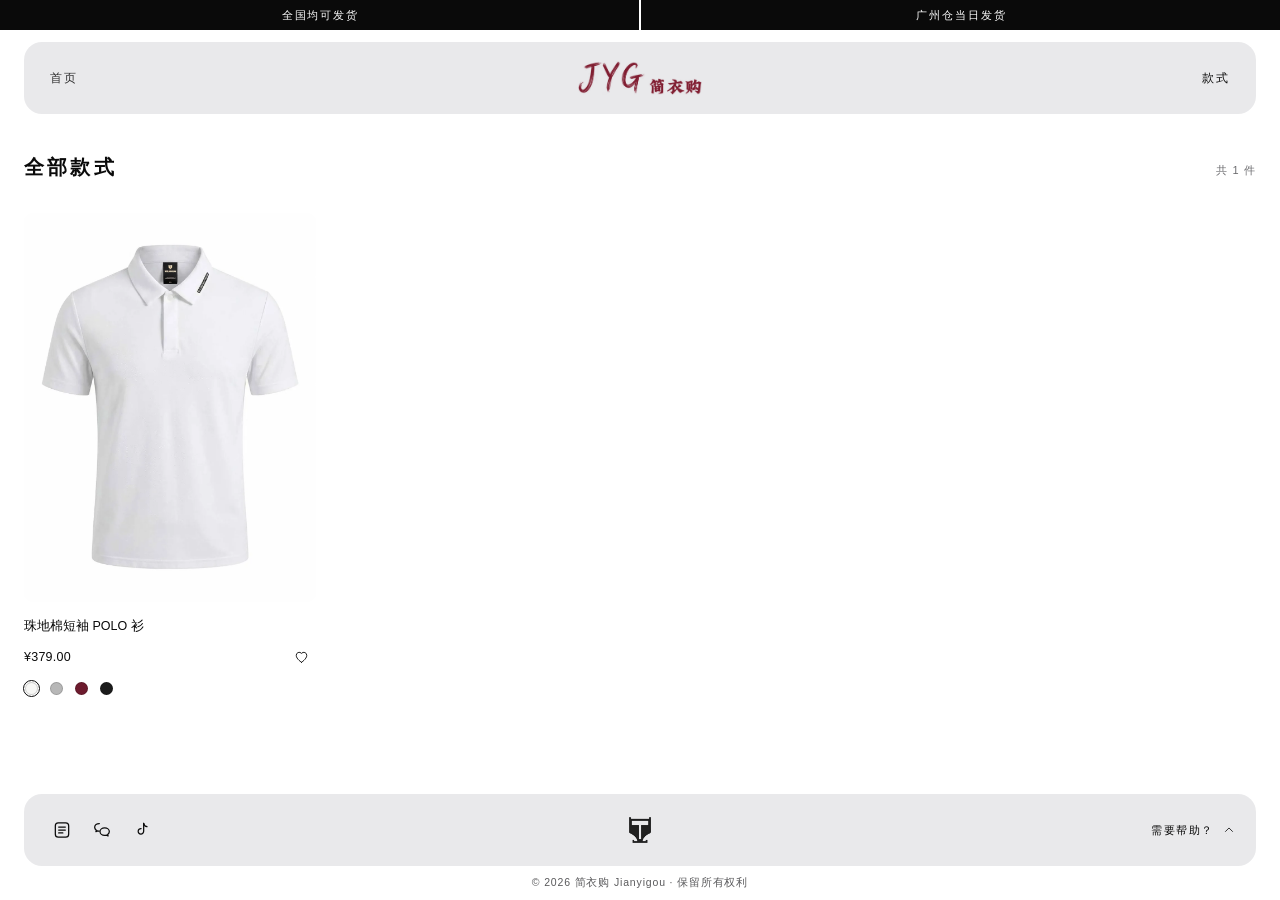
==== commit 9f453d3a: "Add files via upload" ====
--- a/catalog.html
+++ b/catalog.html
@@ -1,113 +1,156 @@
-﻿<!DOCTYPE html>
-<html lang="zh-CN">
-  <head>
-    <meta charset="utf-8" />
-    <meta name="viewport" content="width=device-width, initial-scale=1" />
-    <title>款式｜简衣购 Jianyigou</title>
-    <meta name="description" content="简衣购时装产品目录。" />
-    <meta name="theme-color" content="#0a0a0a" />
-    <link rel="icon" href="assets/favicon.png" type="image/png" />
-    <link rel="apple-touch-icon" href="assets/favicon.png" />
-    <link rel="stylesheet" href="assets/site.css?v=4" />
-  </head>
-
-  <body>
-    <a class="skip" href="#main">跳到主要内容</a>
-
-        <!-- 1. 顶部双格公告 -->
-    <div class="notice" role="note" aria-label="站点公告">
-      <div class="notice__cell"><span>全国均可发货</span></div>
-      <div class="notice__cell"><span>广州仓当日发货</span></div>
-    </div>
-
-<header class="site-header">
-      <nav class="nav nav--left" aria-label="主导航">
-        <a href="index.html">首页</a>
-      </nav>
-
-      <a class="brand" href="index.html" aria-label="简衣购 首页"><img src="assets/logo-header.png" alt="JYG 简衣购" width="305" height="84" decoding="async" /></a>
-
-      <nav class="nav nav--right" aria-label="产品导航">
-        <a href="catalog.html" aria-current="page">款式</a>
-      </nav>
-    </header>
-
-    <main id="main" class="page">
-      <div>
-        <p class="page__eyebrow">CATALOG</p>
-        <h1 class="page__title">款式</h1>
-        <p class="page__text">
-          产品目录正在整理中。上线后将在此展示简衣购当季全部单品。
-        </p>
-        <a class="page__back" href="index.html">返回首页</a>
-      </div>
-    </main>
-
-    <footer class="site-footer">
-      <div class="footer__bar">
-        <div class="socials">
-          <a
-            class="social"
-            href="https://www.xiaohongshu.com/user/profile/5fe19eaa00000000010099af?xsec_token=ABdmPqna0uQbcp-EY29szAEwPRD31u1XGaWKKejBbGXHE%3D&amp;xsec_source=pc_search"
-            target="_blank"
-            rel="noopener noreferrer"
-            aria-label="简衣购 小红书主页"
-            title="小红书"
-          >
-            <svg viewBox="0 0 24 24" fill="none" stroke="currentColor" stroke-width="1.5" stroke-linecap="round" stroke-linejoin="round" aria-hidden="true">
-              <rect x="4" y="3.5" width="16" height="17" rx="3.5" />
-              <path d="M8 8.5h8M8 12h8M8 15.5h5" />
-            </svg>
-          </a>
-
-          <span class="social social--off" role="img" aria-label="微信：即将开通" title="微信：即将开通">
-            <svg viewBox="0 0 24 24" fill="none" stroke="currentColor" stroke-width="1.5" stroke-linecap="round" stroke-linejoin="round" aria-hidden="true">
-              <path d="M8.8 4.2C5.7 4.2 3.2 6.2 3.2 8.7c0 1.4.8 2.7 2 3.5l-.5 1.8 2-1c.6.2 1.3.3 2 .3" />
-              <path d="M15.2 9.4c3.1 0 5.6 2 5.6 4.5 0 1.4-.8 2.7-2 3.5l.5 1.8-2-1c-.6.2-1.3.3-2.1.3-3.1 0-5.6-2-5.6-4.6s2.5-4.5 5.6-4.5z" />
-            </svg>
-          </span>
-
-          <span class="social social--off" role="img" aria-label="抖音：即将开通" title="抖音：即将开通">
-            <svg viewBox="0 0 24 24" fill="none" stroke="currentColor" stroke-width="1.5" stroke-linecap="round" stroke-linejoin="round" aria-hidden="true">
-              <path d="M14 4v9.6a3.3 3.3 0 1 1-3.1-3.3" />
-              <path d="M14 4c.4 2.2 1.9 3.7 4 4" />
-            </svg>
-          </span>
-        </div>
-
-        <a class="monogram" href="index.html" aria-label="简衣购 首页"><img src="assets/logo-jyg.png" alt="JYG" width="117" height="60" decoding="async" /></a>
-
-        <details class="help">
-          <summary>
-            需要帮助？
-            <svg class="help__chevron" viewBox="0 0 24 24" fill="none" stroke="currentColor" stroke-width="1.4" stroke-linecap="round" stroke-linejoin="round" aria-hidden="true">
-              <path d="M6 14.5 12 8.5l6 6" />
-            </svg>
-          </summary>
-          <div class="help__panel">
-            <a
-              class="help__row"
-              href="https://www.xiaohongshu.com/user/profile/5fe19eaa00000000010099af?xsec_token=ABdmPqna0uQbcp-EY29szAEwPRD31u1XGaWKKejBbGXHE%3D&amp;xsec_source=pc_search"
-              target="_blank"
-              rel="noopener noreferrer"
-            >
-              小红书
-              <em>查看主页</em>
-            </a>
-            <div class="help__row">微信 <em>即将开通</em></div>
-            <div class="help__row">抖音 <em>即将开通</em></div>
-            <div class="help__row">发货 <em>广州仓当日发货</em></div>
-          </div>
-        </details>
-      </div>
-    </footer>
-
-    <p class="copyright">© 2026 简衣购 Jianyigou · 保留所有权利</p>
-      <script src="assets/site.js" defer></script>
-    <script src="assets/cursor.js" defer></script>
-  </body>
-</html>
-
-
-
-
+<!DOCTYPE html>
+<html lang="zh-CN">
+  <head>
+    <meta charset="utf-8" />
+    <meta name="viewport" content="width=device-width, initial-scale=1" />
+    <title>款式｜简衣购</title>
+    <meta name="description" content="简衣购全部款式，广州包邮发货，全国均可送达。" />
+    <meta name="theme-color" content="#0a0a0a" />
+    <link rel="icon" href="assets/favicon.png" type="image/png" />
+    <link rel="apple-touch-icon" href="assets/favicon.png" />
+    <link rel="stylesheet" href="assets/site.css?v=8" />
+  </head>
+
+  <body>
+    <a class="skip" href="#main">跳到主要内容</a>
+
+    <!-- 1. 顶部双格公告 -->
+    <div class="notice" role="note" aria-label="站点公告">
+      <div class="notice__cell"><span>全国均可发货</span></div>
+      <div class="notice__cell"><span>广州仓当日发货</span></div>
+    </div>
+
+    <header class="site-header">
+      <nav class="nav nav--left" aria-label="主导航">
+        <a href="index.html">首页</a>
+      </nav>
+
+      <a class="brand" href="index.html" aria-label="简衣购 首页"><img src="assets/logo-header.png" alt="JYG 简衣购" width="305" height="84" decoding="async" /></a>
+
+      <nav class="nav nav--right" aria-label="产品导航">
+        <a href="catalog.html" aria-current="page">款式</a>
+      </nav>
+    </header>
+
+    <main id="main" class="catalog">
+      <div class="catalog__head">
+        <h1 class="catalog__title">全部款式</h1>
+        <p class="catalog__count">共 1 件</p>
+      </div>
+
+      <div class="grid">
+        <article class="card">
+          <a class="card__media" href="product.html" aria-label="珠地棉短袖 POLO 衫">
+            <img src="assets/product/polo-white.webp" alt="珠地棉短袖 POLO 衫 白色" width="1046" height="1400" loading="lazy" />
+          </a>
+
+          <a class="card__name" href="product.html">珠地棉短袖 POLO 衫</a>
+
+          <div class="card__meta">
+            <span class="card__price">¥379.00</span>
+            <button class="card__fav" type="button" aria-label="收藏珠地棉短袖 POLO 衫" aria-pressed="false">
+              <svg viewBox="0 0 24 24" aria-hidden="true" stroke-linecap="round" stroke-linejoin="round">
+                <path d="M12 20.2s-7.4-4.7-7.4-9.6A4.2 4.2 0 0 1 12 7.6a4.2 4.2 0 0 1 7.4 3c0 4.9-7.4 9.6-7.4 9.6z" />
+              </svg>
+            </button>
+          </div>
+          <div class="card__colors" role="group" aria-label="珠地棉短袖 POLO 衫 可选颜色">
+            <button class="dot" type="button" data-img="assets/product/polo-white.webp" data-alt="珠地棉短袖 POLO 衫 白色" style="background:#f7f7f5" aria-label="白" aria-pressed="true"></button>
+            <button class="dot" type="button" data-img="assets/product/polo-grey.webp" data-alt="珠地棉短袖 POLO 衫 灰色" style="background:#b7b7b7" aria-label="灰" aria-pressed="false"></button>
+            <button class="dot" type="button" data-img="assets/product/polo-wine.webp" data-alt="珠地棉短袖 POLO 衫 酒红" style="background:#6d1b2e" aria-label="酒红" aria-pressed="false"></button>
+            <button class="dot" type="button" data-img="assets/product/polo-black.webp" data-alt="珠地棉短袖 POLO 衫 黑色" style="background:#1b1b1b" aria-label="黑" aria-pressed="false"></button>
+          </div>
+        </article>
+      </div>
+    </main>
+
+    <footer class="site-footer">
+      <div class="footer__bar">
+        <div class="socials">
+          <a
+            class="social"
+            href="https://www.xiaohongshu.com/user/profile/5fe19eaa00000000010099af?xsec_token=ABdmPqna0uQbcp-EY29szAEwPRD31u1XGaWKKejBbGXHE%3D&amp;xsec_source=pc_search"
+            target="_blank"
+            rel="noopener noreferrer"
+            aria-label="简衣购 小红书主页"
+            title="小红书"
+          >
+            <svg viewBox="0 0 24 24" fill="none" stroke="currentColor" stroke-width="1.5" stroke-linecap="round" stroke-linejoin="round" aria-hidden="true">
+              <rect x="4" y="3.5" width="16" height="17" rx="3.5" />
+              <path d="M8 8.5h8M8 12h8M8 15.5h5" />
+            </svg>
+          </a>
+
+          <a
+            class="social"
+            href="https://weixin.qq.com/sph/AZYeRLX09"
+            target="_blank"
+            rel="noopener noreferrer"
+            aria-label="简衣购 微信视频号"
+            title="微信视频号"
+          >
+            <svg viewBox="0 0 24 24" fill="none" stroke="currentColor" stroke-width="1.5" stroke-linecap="round" stroke-linejoin="round" aria-hidden="true">
+              <path d="M8.8 4.2C5.7 4.2 3.2 6.2 3.2 8.7c0 1.4.8 2.7 2 3.5l-.5 1.8 2-1c.6.2 1.3.3 2 .3" />
+              <path d="M15.2 9.4c3.1 0 5.6 2 5.6 4.5 0 1.4-.8 2.7-2 3.5l.5 1.8-2-1c-.6.2-1.3.3-2.1.3-3.1 0-5.6-2-5.6-4.6s2.5-4.5 5.6-4.5z" />
+            </svg>
+          </a>
+
+          <a
+            class="social"
+            href="https://www.douyin.com/user/MS4wLjABAAAA7yvzwNQ1ZXdCSwwrTu3CkUqQWHUsR6KmaF4YsTpRo9_riacUnJFEKCS1U-qI0uDf?from_tab_name=main"
+            target="_blank"
+            rel="noopener noreferrer"
+            aria-label="简衣购 抖音主页"
+            title="抖音"
+          >
+            <svg viewBox="0 0 24 24" fill="none" stroke="currentColor" stroke-width="1.5" stroke-linecap="round" stroke-linejoin="round" aria-hidden="true">
+              <path d="M14 4v9.6a3.3 3.3 0 1 1-3.1-3.3" />
+              <path d="M14 4c.4 2.2 1.9 3.7 4 4" />
+            </svg>
+          </a>
+        </div>
+
+        <a class="monogram" href="index.html" aria-label="简衣购 首页"><img src="assets/logo-mark.png" alt="简衣购" width="339" height="400" decoding="async" /></a>
+
+        <details class="help">
+          <summary>
+            需要帮助？
+            <svg class="help__chevron" viewBox="0 0 24 24" fill="none" stroke="currentColor" stroke-width="1.4" stroke-linecap="round" stroke-linejoin="round" aria-hidden="true">
+              <path d="M6 14.5 12 8.5l6 6" />
+            </svg>
+          </summary>
+          <div class="help__panel">
+            <a
+              class="help__row"
+              href="https://www.xiaohongshu.com/user/profile/5fe19eaa00000000010099af?xsec_token=ABdmPqna0uQbcp-EY29szAEwPRD31u1XGaWKKejBbGXHE%3D&amp;xsec_source=pc_search"
+              target="_blank"
+              rel="noopener noreferrer"
+            >
+              小红书
+              <em>查看主页</em>
+            </a>
+            <a class="help__row" href="https://weixin.qq.com/sph/AZYeRLX09" target="_blank" rel="noopener noreferrer">
+              微信视频号
+              <em>查看主页</em>
+            </a>
+            <a class="help__row" href="https://www.douyin.com/user/MS4wLjABAAAA7yvzwNQ1ZXdCSwwrTu3CkUqQWHUsR6KmaF4YsTpRo9_riacUnJFEKCS1U-qI0uDf?from_tab_name=main" target="_blank" rel="noopener noreferrer">
+              抖音
+              <em>查看主页</em>
+            </a>
+            <div class="help__row">发货 <em>广州仓当日发货</em></div>
+
+            <div class="help__qr">
+              <span>联系客服 · 微信扫码</span>
+              <img src="assets/wechat-qr.png" alt="简衣购微信客服二维码" width="134" height="134" loading="lazy" />
+            </div>
+          </div>
+        </details>
+      </div>
+    </footer>
+
+    <p class="copyright">© 2026 简衣购 Jianyigou · 保留所有权利</p>
+
+    <script src="assets/site.js" defer></script>
+    <script src="assets/cursor.js" defer></script>
+  </body>
+</html>
--- a/assets/site.css
+++ b/assets/site.css
@@ -1,4 +1,5 @@
-/* ============================================================
+/*
+ ============================================================
    简衣购 Jianyigou — 站点样式
    结构参考：shopavenor.com（公告跑马灯 / 悬浮胶囊导航 /
    满屏 Hero / 悬浮胶囊页脚）
@@ -168,8 +169,9 @@
 
 .hero {
   position: relative;
-  margin-top: calc(var(--bar-h) + 12px + var(--header-h));
-  height: calc(100dvh - var(--bar-h) - 12px - var(--header-h));
+  /* 照片从公告条下沿开始，导航条浮在照片之上 */
+  margin-top: var(--bar-h);
+  height: calc(100dvh - var(--bar-h));
   min-height: 520px;
   overflow: hidden;
   background: #2a2320;
@@ -286,7 +288,7 @@
 
 .monogram img {
   display: block;
-  height: 22px;
+  height: 26px;
   width: auto;
 }
 
@@ -461,8 +463,8 @@
   }
 
   .hero {
-    margin-top: calc(var(--bar-h) + 8px + var(--header-h));
-    height: calc(100dvh - var(--bar-h) - 8px - var(--header-h));
+    margin-top: var(--bar-h);
+    height: calc(100dvh - var(--bar-h));
     min-height: 480px;
   }
 
@@ -602,3 +604,671 @@
     cursor: auto;
   }
 }
+
+/* ---------- 5. 商品详情页（结构参考 Cider） ---------- */
+
+.pdp {
+  max-width: 1320px;
+  margin: 0 auto;
+  padding: calc(var(--header-top) + var(--header-h) + 30px) var(--gutter) 160px;
+  display: grid;
+  grid-template-columns: minmax(0, 1fr) 420px;
+  gap: 56px;
+  align-items: start;
+}
+
+.pdp__gallery {
+  display: grid;
+  grid-template-columns: 80px minmax(0, 1fr);
+  gap: 14px;
+  align-items: start;
+}
+
+.pdp__thumbs {
+  display: flex;
+  flex-direction: column;
+  gap: 10px;
+}
+
+.pdp__thumb {
+  width: 80px;
+  height: 106px;
+  padding: 0;
+  border: 1px solid transparent;
+  border-radius: 8px;
+  overflow: hidden;
+  background: #f4f4f5;
+  cursor: pointer;
+  transition: border-color 0.2s ease;
+}
+
+.pdp__thumb img {
+  display: block;
+  width: 100%;
+  height: 100%;
+  object-fit: cover;
+}
+
+.pdp__thumb[aria-selected="true"] {
+  border-color: var(--ink);
+}
+
+.pdp__stage {
+  background: #f4f4f5;
+  border-radius: 12px;
+  overflow: hidden;
+  aspect-ratio: 3 / 4;
+}
+
+.pdp__stage img {
+  display: block;
+  width: 100%;
+  height: 100%;
+  object-fit: cover;
+}
+
+.pdp__info {
+  padding-top: 4px;
+}
+
+.pdp__title {
+  margin: 0 0 12px;
+  font-size: 26px;
+  line-height: 1.35;
+  font-weight: 600;
+  letter-spacing: 0.02em;
+}
+
+.pdp__price {
+  margin: 0 0 28px;
+  font-size: 19px;
+  font-weight: 600;
+  letter-spacing: 0.02em;
+}
+
+.pdp__block {
+  margin-bottom: 24px;
+}
+
+.pdp__label {
+  margin-bottom: 12px;
+  font-size: 12px;
+  letter-spacing: 0.1em;
+  color: var(--muted);
+  display: flex;
+  gap: 6px;
+  align-items: baseline;
+}
+
+.pdp__label b {
+  color: var(--ink);
+  font-weight: 500;
+}
+
+.swatches {
+  display: flex;
+  gap: 12px;
+}
+
+.swatch {
+  position: relative;
+  width: 30px;
+  height: 30px;
+  padding: 0;
+  border-radius: 50%;
+  border: 1px solid rgba(0, 0, 0, 0.16);
+  cursor: pointer;
+}
+
+.swatch[aria-pressed="true"]::after {
+  content: "";
+  position: absolute;
+  inset: -5px;
+  border-radius: 50%;
+  border: 1px solid var(--ink);
+}
+
+.sizes {
+  display: flex;
+  flex-wrap: wrap;
+  gap: 8px;
+}
+
+.size {
+  min-width: 54px;
+  height: 38px;
+  padding: 0 12px;
+  border: 1px solid #d8d8da;
+  border-radius: 6px;
+  background: #fff;
+  color: var(--ink);
+  font-size: 12px;
+  letter-spacing: 0.06em;
+  cursor: pointer;
+  transition: all 0.18s ease;
+}
+
+.size:hover {
+  border-color: var(--ink);
+}
+
+.size[aria-pressed="true"] {
+  background: var(--ink);
+  border-color: var(--ink);
+  color: #fff;
+}
+
+.pdp__bag {
+  width: 100%;
+  height: 52px;
+  margin: 6px 0 26px;
+  border: 0;
+  border-radius: 999px;
+  background: var(--ink);
+  color: #fff;
+  font-family: inherit;
+  font-size: 13px;
+  letter-spacing: 0.2em;
+  text-indent: 0.2em;
+  cursor: pointer;
+  transition: opacity 0.2s ease;
+}
+
+.pdp__bag:hover {
+  opacity: 0.86;
+}
+
+.pdp__acc details {
+  border-top: 1px solid #e6e6e8;
+}
+
+.pdp__acc details:last-child {
+  border-bottom: 1px solid #e6e6e8;
+}
+
+.pdp__acc summary {
+  display: flex;
+  align-items: center;
+  justify-content: space-between;
+  padding: 17px 0;
+  list-style: none;
+  cursor: pointer;
+  font-size: 13px;
+  letter-spacing: 0.08em;
+}
+
+.pdp__acc summary::-webkit-details-marker {
+  display: none;
+}
+
+.pdp__acc summary svg {
+  width: 18px;
+  height: 18px;
+  transition: transform 0.25s ease;
+}
+
+.pdp__acc details[open] summary svg {
+  transform: rotate(180deg);
+}
+
+.pdp__acc p {
+  margin: 0 0 18px;
+  font-size: 13px;
+  line-height: 1.95;
+  color: #3a3a3c;
+}
+
+/* 入袋提示 */
+.bag-toast {
+  position: fixed;
+  left: 50%;
+  bottom: 132px;
+  z-index: 99999;
+  padding: 12px 20px;
+  border-radius: 999px;
+  background: rgba(10, 10, 10, 0.92);
+  color: #fff;
+  font-size: 12px;
+  letter-spacing: 0.08em;
+  white-space: nowrap;
+  opacity: 0;
+  transform: translate(-50%, 10px);
+  pointer-events: none;
+  transition: opacity 0.28s ease, transform 0.28s ease;
+}
+
+.bag-toast.is-on {
+  opacity: 1;
+  transform: translate(-50%, 0);
+}
+
+@media (max-width: 1100px) {
+  .pdp {
+    grid-template-columns: minmax(0, 1fr) 360px;
+    gap: 36px;
+  }
+}
+
+@media (max-width: 860px) {
+  .pdp {
+    grid-template-columns: minmax(0, 1fr);
+    gap: 26px;
+    padding-top: calc(var(--header-top) + var(--header-h) + 14px);
+    padding-bottom: 150px;
+  }
+
+  .pdp__gallery {
+    display: flex;
+    flex-direction: column;
+    gap: 10px;
+  }
+
+  .pdp__thumbs {
+    flex-direction: row;
+    gap: 8px;
+    overflow-x: auto;
+    scrollbar-width: none;
+  }
+
+  .pdp__thumbs::-webkit-scrollbar {
+    display: none;
+  }
+
+  .pdp__thumb {
+    flex: 0 0 auto;
+    width: 64px;
+    height: 85px;
+  }
+
+  /* 手机上大图在前、缩略图在后 */
+  .pdp__stage {
+    order: -1;
+  }
+
+  .pdp__title {
+    font-size: 21px;
+  }
+
+  .pdp__price {
+    font-size: 17px;
+    margin-bottom: 22px;
+  }
+
+  .bag-toast {
+    bottom: 118px;
+  }
+}
+
+/* ---------- 6. 款式列表（网格） ---------- */
+
+.catalog {
+  max-width: 1320px;
+  margin: 0 auto;
+  padding: calc(var(--header-top) + var(--header-h) + 40px) var(--gutter) 170px;
+}
+
+.catalog__head {
+  display: flex;
+  align-items: baseline;
+  justify-content: space-between;
+  gap: 16px;
+  margin-bottom: 32px;
+}
+
+.catalog__title {
+  margin: 0;
+  font-size: 20px;
+  font-weight: 600;
+  letter-spacing: 0.16em;
+}
+
+.catalog__count {
+  margin: 0;
+  font-size: 11px;
+  letter-spacing: 0.1em;
+  color: var(--muted);
+}
+
+.grid {
+  display: grid;
+  grid-template-columns: repeat(auto-fill, minmax(250px, 1fr));
+  gap: 44px 22px;
+}
+
+.card {
+  position: relative;
+}
+
+.card__media {
+  display: block;
+  aspect-ratio: 3 / 4;
+  border-radius: 10px;
+  overflow: hidden;
+  background: #f4f4f5;
+}
+
+.card__media img {
+  display: block;
+  width: 100%;
+  height: 100%;
+  object-fit: cover;
+  transition: transform 0.55s ease;
+}
+
+.card:hover .card__media img {
+  transform: scale(1.035);
+}
+
+.card__name {
+  display: block;
+  margin: 14px 0 7px;
+  font-size: 12.5px;
+  line-height: 1.6;
+  color: var(--ink);
+  text-decoration: none;
+}
+
+.card__meta {
+  display: flex;
+  align-items: center;
+  justify-content: space-between;
+  gap: 10px;
+}
+
+.card__price {
+  font-size: 12.5px;
+  letter-spacing: 0.02em;
+}
+
+.card__fav {
+  display: grid;
+  place-items: center;
+  width: 28px;
+  height: 28px;
+  padding: 0;
+  border: 0;
+  background: none;
+  color: var(--ink);
+  cursor: pointer;
+}
+
+.card__fav svg {
+  width: 17px;
+  height: 17px;
+  fill: none;
+  stroke: currentColor;
+  stroke-width: 1.3;
+}
+
+.card__fav[aria-pressed="true"] svg {
+  fill: var(--ink);
+}
+
+/* ---------- 7. 详情页：二级折叠 / 规格 / 洗护 ---------- */
+
+.pdp__crumb {
+  grid-column: 1 / -1;
+  margin: 0 0 -18px;
+  font-size: 11px;
+  letter-spacing: 0.06em;
+  color: var(--muted);
+}
+
+.pdp__crumb a {
+  color: var(--muted);
+  text-decoration: none;
+}
+
+.pdp__crumb a:hover {
+  color: var(--ink);
+}
+
+.acc__body {
+  padding: 2px 0 6px;
+}
+
+.sub {
+  border-top: 1px solid #efeff1;
+}
+
+.sub summary {
+  display: flex;
+  align-items: center;
+  gap: 10px;
+  padding: 15px 0;
+  list-style: none;
+  cursor: pointer;
+  font-size: 12.5px;
+  letter-spacing: 0.04em;
+}
+
+.sub summary::-webkit-details-marker {
+  display: none;
+}
+
+.sub summary .ico {
+  width: 16px;
+  height: 16px;
+  flex: 0 0 auto;
+  fill: none;
+  stroke: currentColor;
+  stroke-width: 1.3;
+  stroke-linecap: round;
+  stroke-linejoin: round;
+}
+
+.sub summary .chev {
+  width: 16px;
+  height: 16px;
+  margin-left: auto;
+  fill: none;
+  stroke: currentColor;
+  stroke-width: 1.3;
+  stroke-linecap: round;
+  stroke-linejoin: round;
+  transition: transform 0.22s ease;
+}
+
+.sub[open] summary .chev {
+  transform: rotate(90deg);
+}
+
+.sub__box {
+  margin: 0 0 15px;
+  padding: 16px 18px;
+  border-radius: 8px;
+  background: #f6f6f7;
+  font-size: 12.5px;
+  line-height: 1.9;
+  color: #333;
+}
+
+.sub__box p {
+  margin: 0 0 10px;
+  font-size: 12.5px;
+  line-height: 1.9;
+  color: #333;
+}
+
+.sub__box p:last-child {
+  margin-bottom: 0;
+}
+
+.sub__box h4 {
+  margin: 14px 0 4px;
+  font-size: 12.5px;
+  font-weight: 600;
+}
+
+.sub__box h4:first-child {
+  margin-top: 0;
+}
+
+.spec h3 {
+  margin: 16px 0 8px;
+  font-size: 12.5px;
+  font-weight: 600;
+}
+
+.spec h3:first-child {
+  margin-top: 0;
+}
+
+.spec ul {
+  margin: 0;
+  padding-left: 18px;
+}
+
+.spec li {
+  font-size: 12.5px;
+  line-height: 1.95;
+  color: #333;
+}
+
+.spec ul ul {
+  margin: 4px 0 2px;
+  padding-left: 18px;
+  list-style: square;
+}
+
+.hl {
+  background: linear-gradient(transparent 58%, rgba(125, 24, 44, 0.16) 58%);
+  padding: 0 3px;
+}
+
+.care {
+  margin: 0 0 14px;
+  padding: 0;
+  list-style: none;
+}
+
+.care li {
+  display: flex;
+  align-items: center;
+  gap: 10px;
+  font-size: 12.5px;
+  line-height: 2.15;
+  color: #333;
+}
+
+.care svg {
+  width: 18px;
+  height: 18px;
+  flex: 0 0 auto;
+  fill: none;
+  stroke: currentColor;
+  stroke-width: 1.25;
+  stroke-linecap: round;
+  stroke-linejoin: round;
+}
+
+.care-note {
+  margin: 0;
+  padding-left: 18px;
+  font-size: 12.5px;
+  line-height: 1.95;
+  color: #333;
+}
+
+/* 页脚客服二维码 */
+.help__qr {
+  margin-top: 6px;
+  padding: 14px 10px 8px;
+  border-top: 1px solid #ececee;
+  text-align: center;
+}
+
+.help__qr span {
+  display: block;
+  margin-bottom: 9px;
+  font-size: 11px;
+  letter-spacing: 0.06em;
+  color: var(--muted);
+}
+
+.help__qr img {
+  display: block;
+  width: 134px;
+  height: 134px;
+  margin: 0 auto;
+  border-radius: 6px;
+  background: #fff;
+}
+
+@media (max-width: 860px) {
+  .catalog {
+    padding-top: calc(var(--header-top) + var(--header-h) + 18px);
+    padding-bottom: 150px;
+  }
+
+  .grid {
+    grid-template-columns: repeat(auto-fill, minmax(150px, 1fr));
+    gap: 30px 12px;
+  }
+
+  .catalog__title {
+    font-size: 17px;
+  }
+
+  .pdp__crumb {
+    margin-bottom: -8px;
+  }
+}
+
+/* 洗护说明小标题 */
+.spec__h {
+  margin: 16px 0 8px;
+  font-size: 12.5px;
+  font-weight: 600;
+}
+
+.spec__h:first-child {
+  margin-top: 2px;
+}
+
+/* 商品详情 / 洗护指南：仿 Cider 的浅灰内容卡 */
+.acc__body--box {
+  margin: 2px 0 15px;
+  padding: 16px 18px;
+  border-radius: 8px;
+  background: #f6f6f7;
+}
+
+.card__colors {
+  display: flex;
+  flex-wrap: wrap;
+  gap: 12px;
+  margin-top: 11px;
+  padding-left: 1px;
+}
+
+.dot {
+  position: relative;
+  width: 13px;
+  height: 13px;
+  padding: 0;
+  border-radius: 50%;
+  border: 1px solid rgba(0, 0, 0, 0.16);
+  background-clip: padding-box;
+  cursor: pointer;
+  transition: transform 0.18s ease;
+}
+
+.dot::before {
+  content: "";
+  position: absolute;
+  inset: -6px;
+  border-radius: 50%;
+}
+
+.dot:hover {
+  transform: scale(1.12);
+}
+
+.dot[aria-pressed="true"]::after {
+  content: "";
+  position: absolute;
+  inset: -3px;
+  border-radius: 50%;
+  border: 1px solid var(--ink);
+}
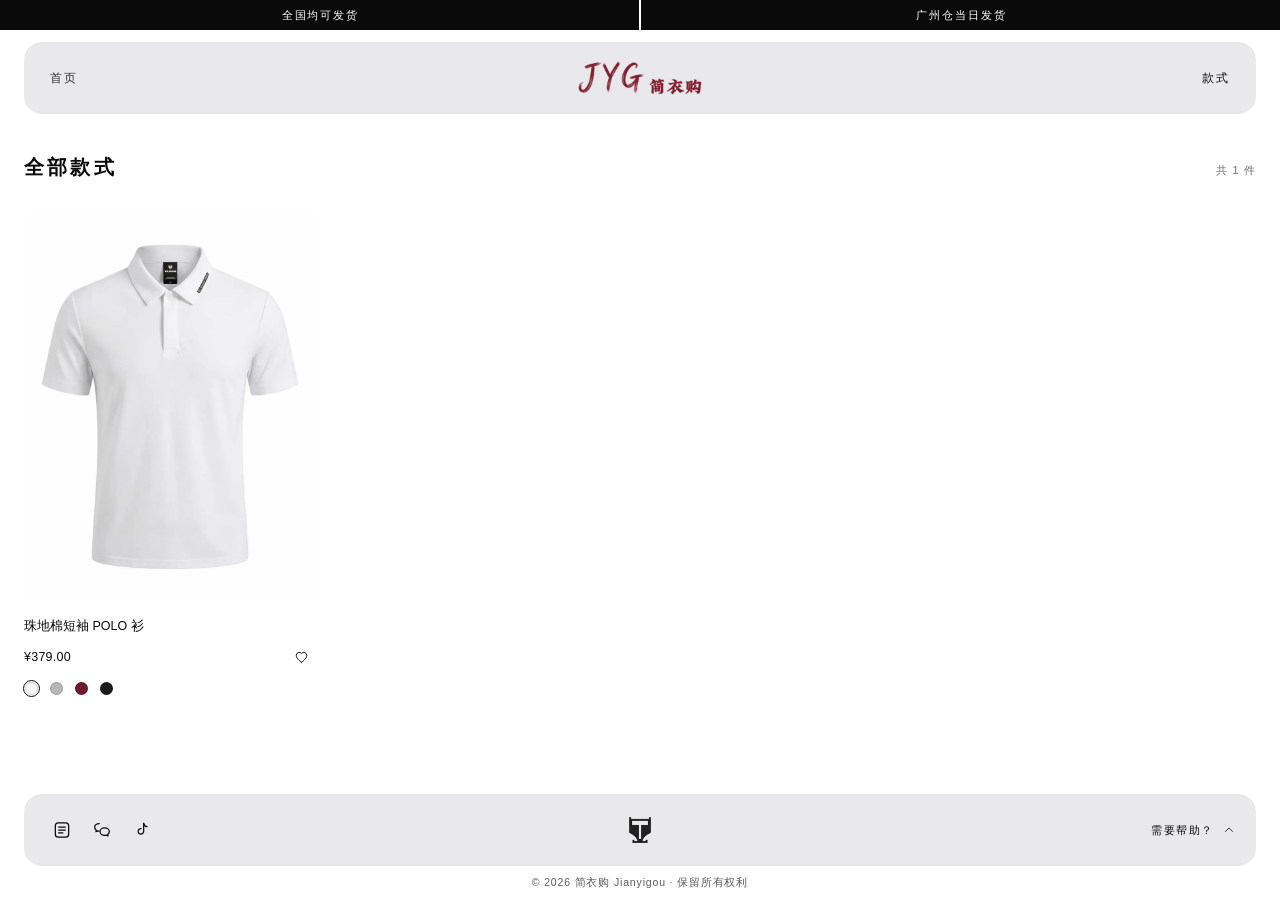
==== commit c2c0f87d: "Add files via upload" ====
--- a/catalog.html
+++ b/catalog.html
@@ -8,7 +8,7 @@
     <meta name="theme-color" content="#0a0a0a" />
     <link rel="icon" href="assets/favicon.png" type="image/png" />
     <link rel="apple-touch-icon" href="assets/favicon.png" />
-    <link rel="stylesheet" href="assets/site.css?v=8" />
+    <link rel="stylesheet" href="assets/site.css?v=9" />
   </head>
 
   <body>
@@ -25,7 +25,7 @@
         <a href="index.html">首页</a>
       </nav>
 
-      <a class="brand" href="index.html" aria-label="简衣购 首页"><img src="assets/logo-header.png" alt="JYG 简衣购" width="305" height="84" decoding="async" /></a>
+      <a class="brand" href="index.html" aria-label="简衣购 首页"><img src="assets/logo-header.png" alt="JYG 简衣购" width="182" height="50" decoding="async" /></a>
 
       <nav class="nav nav--right" aria-label="产品导航">
         <a href="catalog.html" aria-current="page">款式</a>
@@ -41,7 +41,7 @@
       <div class="grid">
         <article class="card">
           <a class="card__media" href="product.html" aria-label="珠地棉短袖 POLO 衫">
-            <img src="assets/product/polo-white.webp" alt="珠地棉短袖 POLO 衫 白色" width="1046" height="1400" loading="lazy" />
+            <img src="assets/product/polo-white.webp" alt="珠地棉短袖 POLO 衫 白色" width="900" height="1204" loading="lazy" />
           </a>
 
           <a class="card__name" href="product.html">珠地棉短袖 POLO 衫</a>
@@ -110,7 +110,7 @@
           </a>
         </div>
 
-        <a class="monogram" href="index.html" aria-label="简衣购 首页"><img src="assets/logo-mark.png" alt="简衣购" width="339" height="400" decoding="async" /></a>
+        <a class="monogram" href="index.html" aria-label="简衣购 首页"><img src="assets/logo-mark.png" alt="简衣购" width="78" height="92" decoding="async" /></a>
 
         <details class="help">
           <summary>
@@ -141,7 +141,7 @@
 
             <div class="help__qr">
               <span>联系客服 · 微信扫码</span>
-              <img src="assets/wechat-qr.png" alt="简衣购微信客服二维码" width="134" height="134" loading="lazy" />
+              <img src="assets/wechat-qr.webp" alt="简衣购微信客服二维码" width="134" height="134" loading="lazy" />
             </div>
           </div>
         </details>
